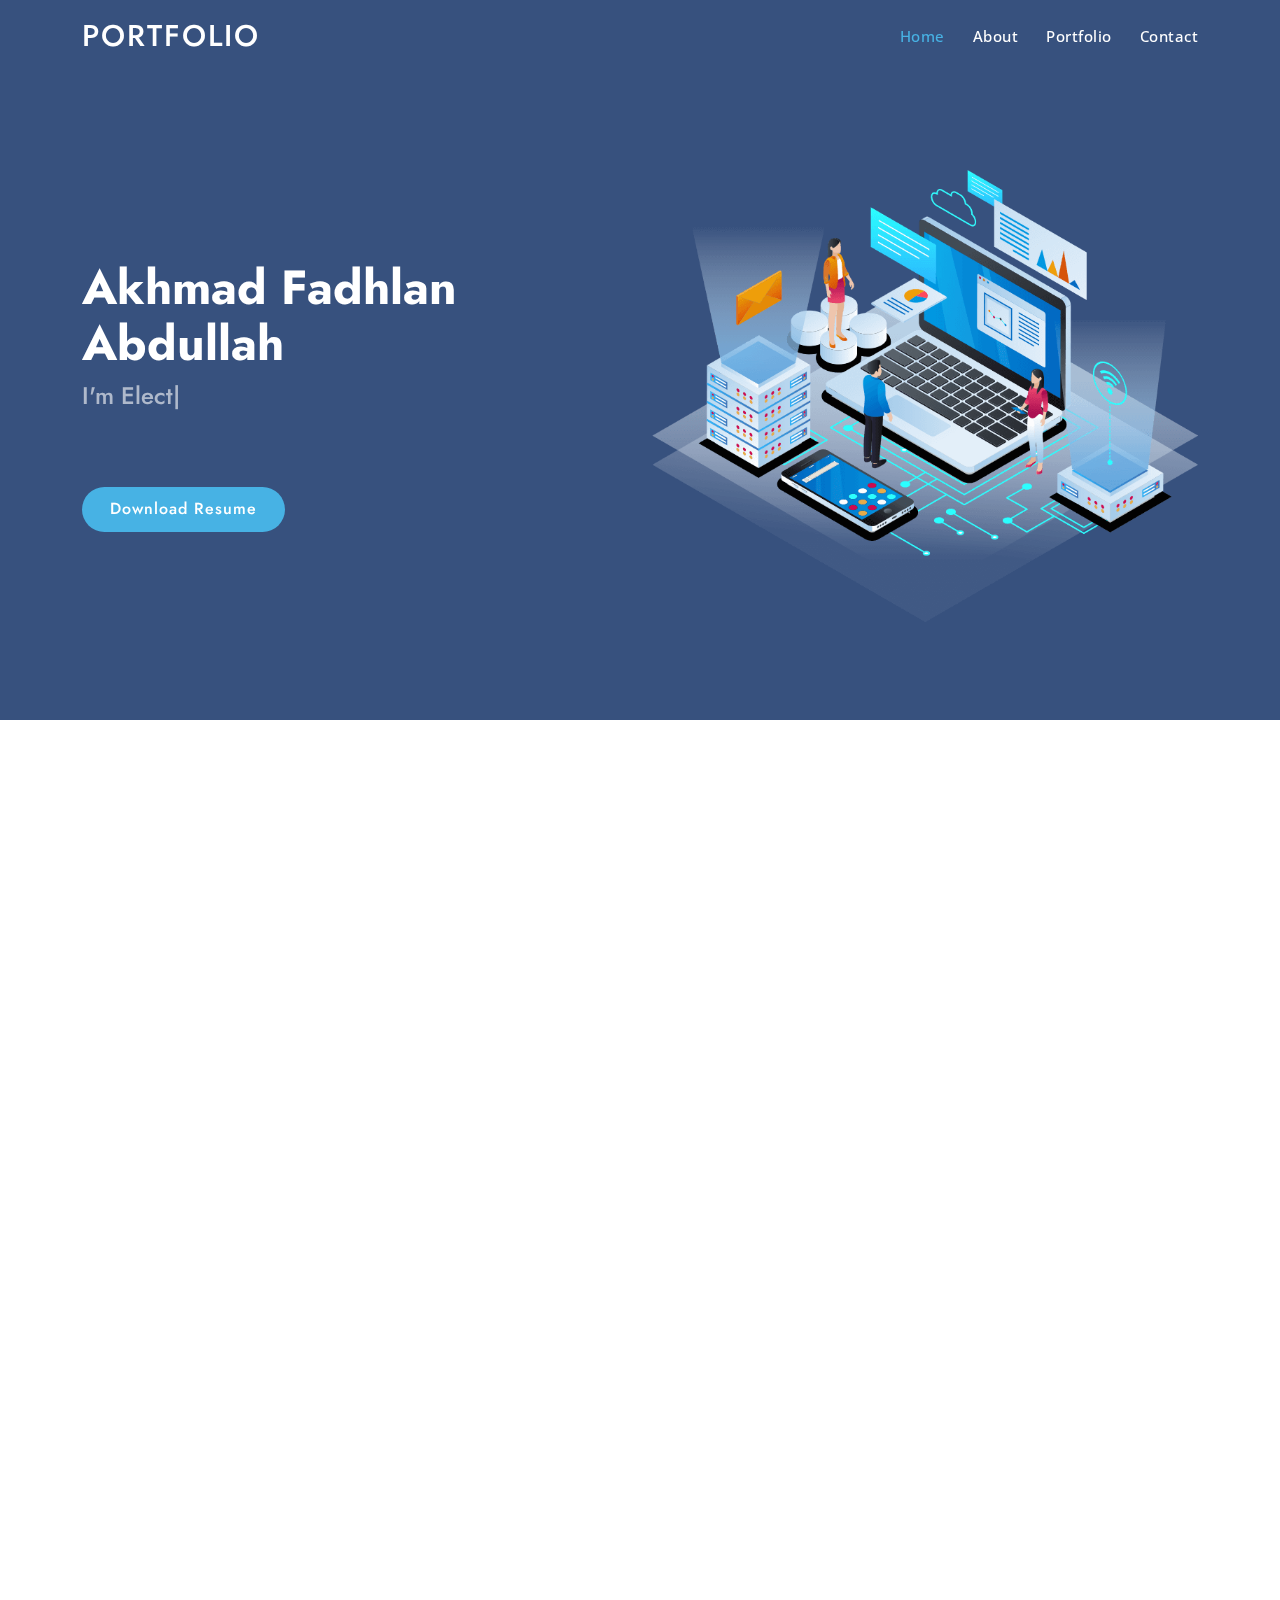
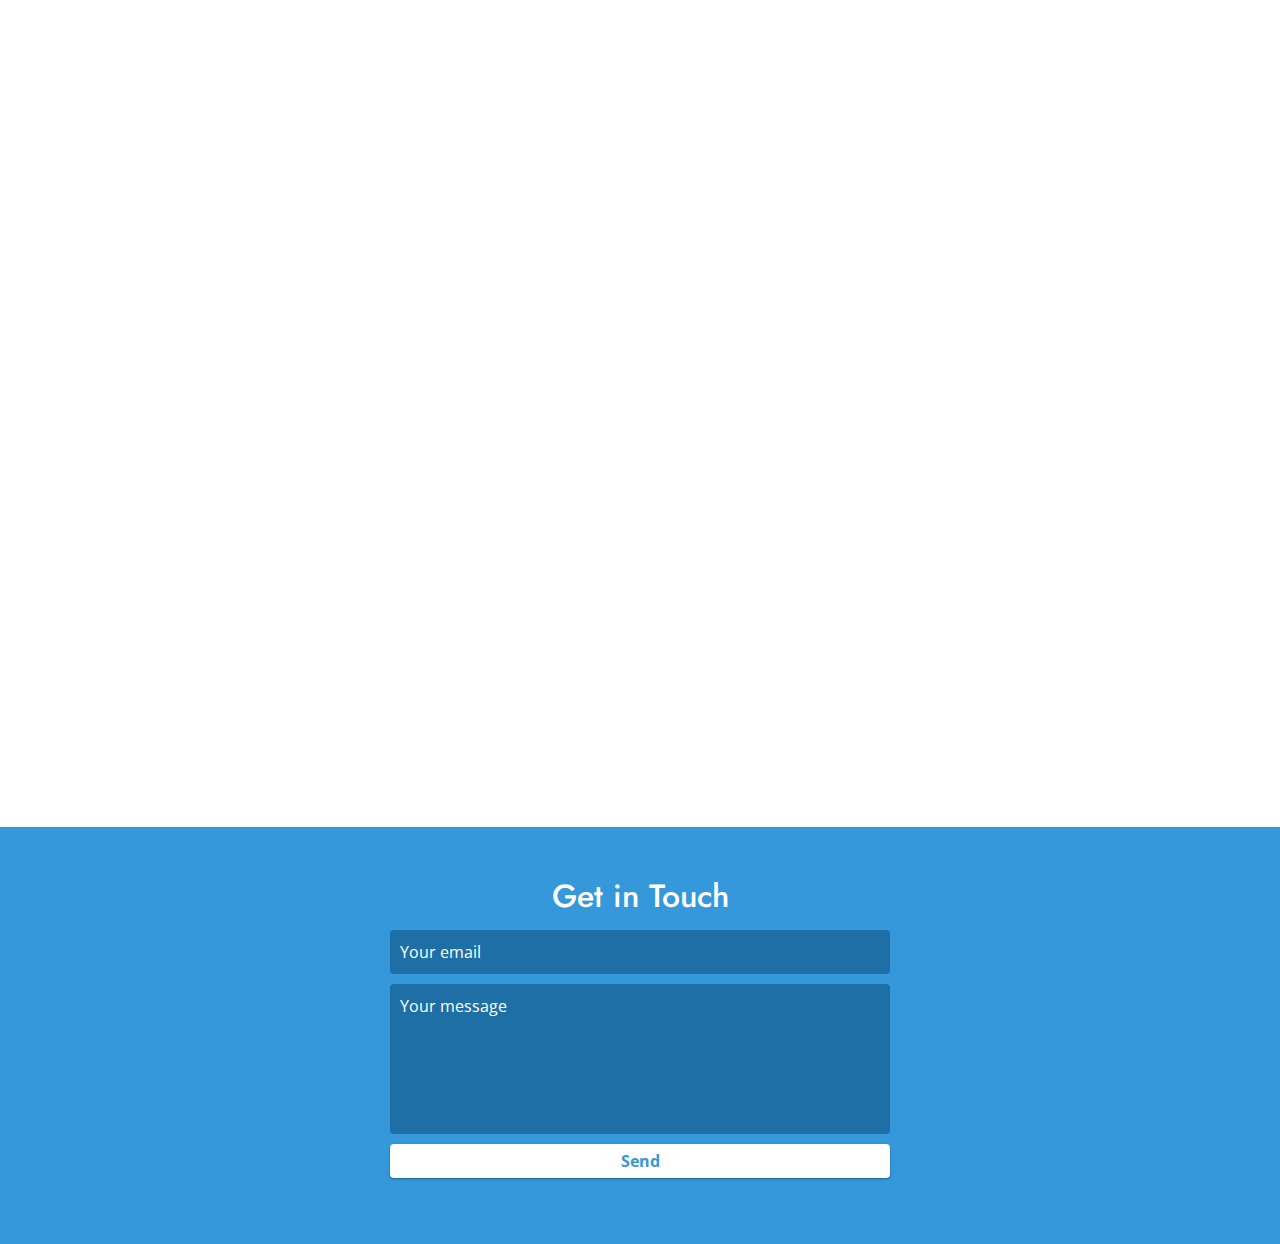
==== index.html @ 770c8508 "INITIAL COMMIT" ====
<html lang="en">

<head>
<meta charset="utf-8">
  <meta content="width=device-width, initial-scale=1.0" name="viewport">

  <title>My Portfolio</title>
  <meta content="" name="description">
  <meta content="" name="keywords">

  <!-- Favicons -->
  <link href="assets/img/favicon.png" rel="icon">
  <link href="assets/img/apple-touch-icon.png" rel="apple-touch-icon">

  <!-- Google Fonts -->
  <link href="https://fonts.googleapis.com/css?family=Open+Sans:300,300i,400,400i,600,600i,700,700i|Jost:300,300i,400,400i,500,500i,600,600i,700,700i|Poppins:300,300i,400,400i,500,500i,600,600i,700,700i" rel="stylesheet">

  <!-- Vendor CSS Files -->
  <link href="assets/vendor/bootstrap/css/bootstrap.min.css" rel="stylesheet">
  <link href="assets/vendor/icofont/icofont.min.css" rel="stylesheet">
  <link href="assets/vendor/boxicons/css/boxicons.min.css" rel="stylesheet">
  <link href="assets/vendor/remixicon/remixicon.css" rel="stylesheet">
  <link href="assets/vendor/venobox/venobox.css" rel="stylesheet">
  <link href="assets/vendor/owl.carousel/assets/owl.carousel.min.css" rel="stylesheet">
  <link href="assets/vendor/aos/aos.css" rel="stylesheet">

  <!-- Template Main CSS File -->
  <link href="assets/css/style.css" rel="stylesheet">

  <!-- =======================================================
  * Template Name: Arsha - v3.0.1
  * Template URL: https://bootstrapmade.com/arsha-free-bootstrap-html-template-corporate/
  * Author: BootstrapMade.com
  * License: https://bootstrapmade.com/license/
  ======================================================== -->
</head>

<body>

  <!-- ======= Header ======= -->
  <header id="header" class="fixed-top ">
    <div class="container d-flex align-items-center">

      <h1 class="logo mr-auto"><a href="index.html">Portfolio</a></h1>
      <!-- Uncomment below if you prefer to use an image logo -->
      <!-- <a href="index.html" class="logo mr-auto"><img src="assets/img/logo.png" alt="" class="img-fluid"></a>-->

      <nav class="nav-menu d-none d-lg-block">
        <ul>
          <li class="active"><a href="index.html">Home</a></li>
          <li><a href="#about">About</a></li>
          <li><a href="#portfolio">Portfolio</a></li>
          <li><a href="#contact">Contact</a></li>
        </ul>
      </nav><!-- .nav-menu -->

      

    </div>
  </header><!-- End Header -->
 <!-- ======= Hero Section ======= -->
 <section id="hero" class="d-flex align-items-center">

<div class="container">
  <div class="row">
    <div class="col-lg-6 d-flex flex-column justify-content-center pt-4 pt-lg-0 order-2 order-lg-1" data-aos="fade-up" data-aos-delay="200">
      <h1>Akhmad Fadhlan Abdullah</h1>
      <h2>
      <p>I'm <span class="typed" data-typed-items="Electronics Engineer, IoT Engineer, Hardware Developer, Embedded Developper, Instrument Engineer"></span></p>
   
      </h2>
      <div class="d-lg-flex">
      <a href="https://drive.google.com/u/2/uc?id=1pUcwVklwu59gV28o86CAF0Nf5Ms6cgjK&export=download" class="btn-get-started scrollto">Download Resume</a>
    </div>
    </div>
    <div class="col-lg-6 order-1 order-lg-2 hero-img" data-aos="zoom-in" data-aos-delay="200">
      <img src="assets/img/hero-img.png" class="img-fluid animated" alt="">
    </div>
  </div>
</div>

</section><!-- End Hero -->

<main id="main">

<!-- ======= Cliens Section ======= -->

<!-- ======= About Us Section ======= -->
<section id="about" class="about">
  <div class="container" data-aos="fade-up">

    <div class="section-title">
      <h2>About Us</h2>
    </div>
    <div class="container">
    <div class="row">
          <div class="col-lg-4" data-aos="fade-right">
            <img src="assets/img/profile1.jpg" class="img-fluid" alt="">
          </div>
          <div class="col-lg-8 pt-4 pt-lg-0 content" data-aos="fade-left">
            <h3>Electronics Engineer &amp; IoT Engineer</h3>
            <div class="row">
              <div class="col-lg-6">
                <ul>
                  <li><i class="icofont-rounded-right"></i> <strong>Birthday:</strong> 06 October 1998</li>
                  <li><i class="icofont-rounded-right"></i> <strong>Website:</strong> akhmad-fadhlan.github.io/</li>
                  <li><i class="icofont-rounded-right"></i> <strong>Phone:</strong> 081515309138</li>
                  <li><i class="icofont-rounded-right"></i> <strong>City:</strong> Sidoarjo, Jawa Timur</li>
                </ul>
              </div>
              <div class="col-lg-6">
                <ul>
                  <li><i class="icofont-rounded-right"></i> <strong>Age:</strong> 22</li>
                  <li><i class="icofont-rounded-right"></i> <strong>Degree:</strong> Bachelor of Engineering</li>
                  <li><i class="icofont-rounded-right"></i> <strong>Email:</strong> fadlanakhmad5@gmail.com</li>
                  <li><i class="icofont-rounded-right"></i> <strong>Freelance:</strong> Available</li>
                </ul>
              </div>
            </div>
          </div>
        </div>
</div>

  </div>
</section><!-- End About Us Section -->
<section id="portfolio" class="portfolio">
      <div class="container" data-aos="fade-up">

        <div class="section-title">
          <h2>Portfolio</h2>
      </div>
      <div class="row portfolio-container" data-aos="fade-up" data-aos-delay="200">

        <div class="col-lg-4 portfolio-item filter-app">
          <div class="portfolio-img"><img src="assets/img/portfolio/progres.JPG" class="img-fluid" alt=""></div>
        </div>

        <div class="col-lg-4 portfolio-item filter-web">
          <div class="portfolio-img"><img src="assets/img/portfolio/2.JPG" class="img-fluid" alt=""></div>

        </div>

        <div class="col-lg-4 portfolio-item filter-app">
          <div class="portfolio-img"><img src="assets/img/portfolio/8.jpg" class="img-fluid" alt=""></div>
        </div>

        <div class="col-lg-4 col-md-6 portfolio-item filter-card">
          <div class="portfolio-img"><img src="assets/img/portfolio/6.JPG" class="img-fluid" alt=""></div>
        </div>

        <div class="col-lg-4 col-md-6 portfolio-item filter-web">
          <div class="portfolio-img"><img src="assets/img/portfolio/10.JPG" class="img-fluid" alt=""></div>
        </div>

        <div class="col-lg-4 col-md-6 portfolio-item filter-app">
          <div class="portfolio-img"><img src="assets/img/portfolio/9.jpg" class="img-fluid" alt=""></div>
        </div>

        <div class="col-lg-4 col-md-6 portfolio-item filter-app">
          <div class="portfolio-img">
            <video width="400px" height="350px" controls>
              <source src="assets/img/portfolio/1.mp4" type="video/mp4">
              Browsermu tidak mendukung tag ini, upgrade donk!
            </video>
          </div>
        </div>

        <div class="col-lg-4 col-md-6 portfolio-item filter-app">
          <div class="portfolio-img">
            <video width="400px" height="350px" controls>
              <source src="assets/img/portfolio/3.mp4" type="video/mp4">
              Browsermu tidak mendukung tag ini, upgrade donk!
            </video>
          </div>
        </div>

        <div class="col-lg-4 col-md-6 portfolio-item filter-app">
          <div class="portfolio-img">
            <video width="400px" height="350px" controls>
              <source src="assets/img/portfolio/4.mp4" type="video/mp4">
              Browsermu tidak mendukung tag ini, upgrade donk!
            </video>
          </div>
        </div>
      </div>

    </div>
  </section><!-- End Portfolio Section -->
    <div id="contact">
      <h2>Get in Touch</h2>
      <div id="contact-form">
          <form method="POST" action="https://formspree.io/fadlanakhmad5@gmail.com">
              <input type="hidden" name="_subject" value="Contact request from personal website" />
              <input type="email" name="_replyto" placeholder="Your email" required>
              <textarea name="message" placeholder="Your message" required></textarea>
              <button type="submit">Send</button>
          </form>
      </div>
      <!-- End #contact-form -->
  </div>

<a href="#" class="back-to-top"><i class="ri-arrow-up-line"></i></a>
  <div id="preloader"></div>

  <!-- Vendor JS Files -->
  <script src="assets/vendor/jquery/jquery.min.js"></script>
  <script src="assets/vendor/bootstrap/js/bootstrap.bundle.min.js"></script>
  <script src="assets/vendor/jquery.easing/jquery.easing.min.js"></script>
  <script src="assets/vendor/php-email-form/validate.js"></script>
  <script src="assets/vendor/waypoints/jquery.waypoints.min.js"></script>
  <script src="assets/vendor/isotope-layout/isotope.pkgd.min.js"></script>
  <script src="assets/vendor/venobox/venobox.min.js"></script>
  <script src="assets/vendor/owl.carousel/owl.carousel.min.js"></script>
  <script src="assets/vendor/aos/aos.js"></script>
  <script src="assets/vendor/typed.js/typed.min.js"></script>
  <!-- Template Main JS File -->
  <script src="assets/js/main.js"></script>

</body>

</html>
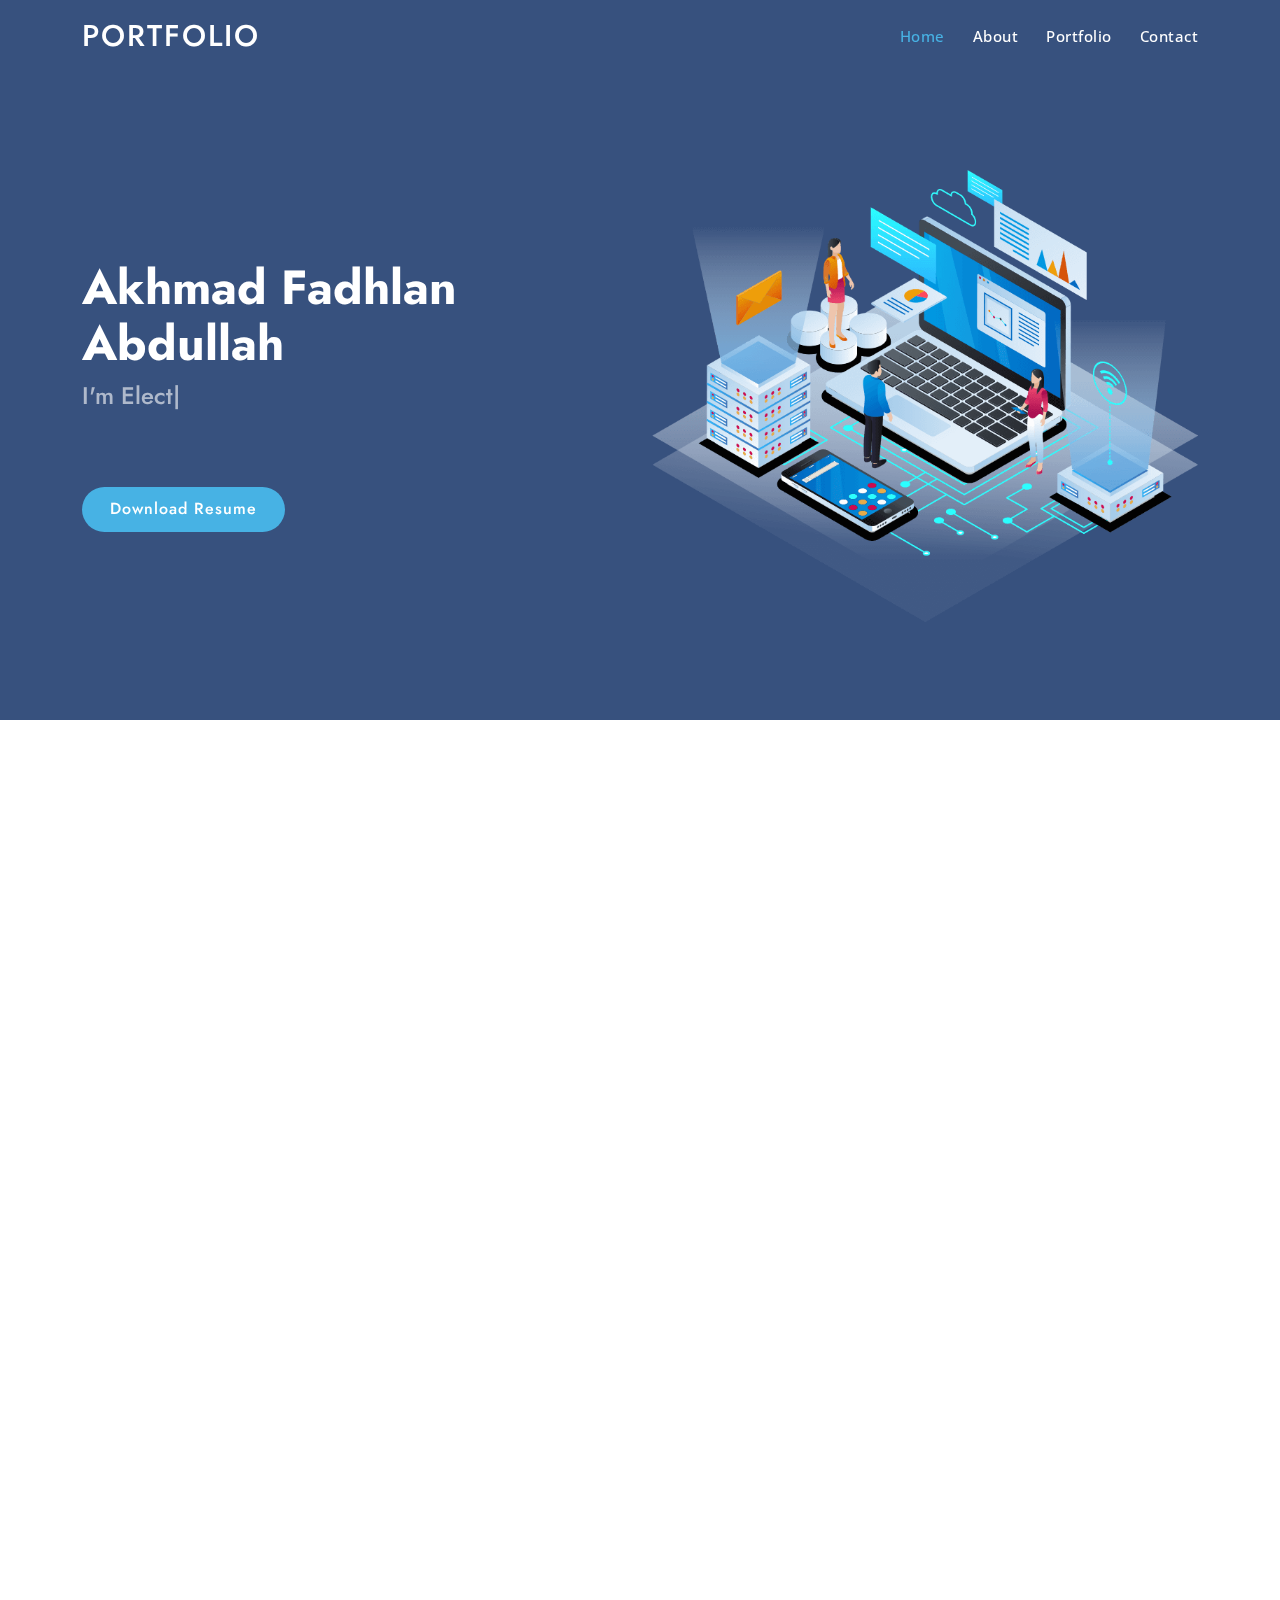
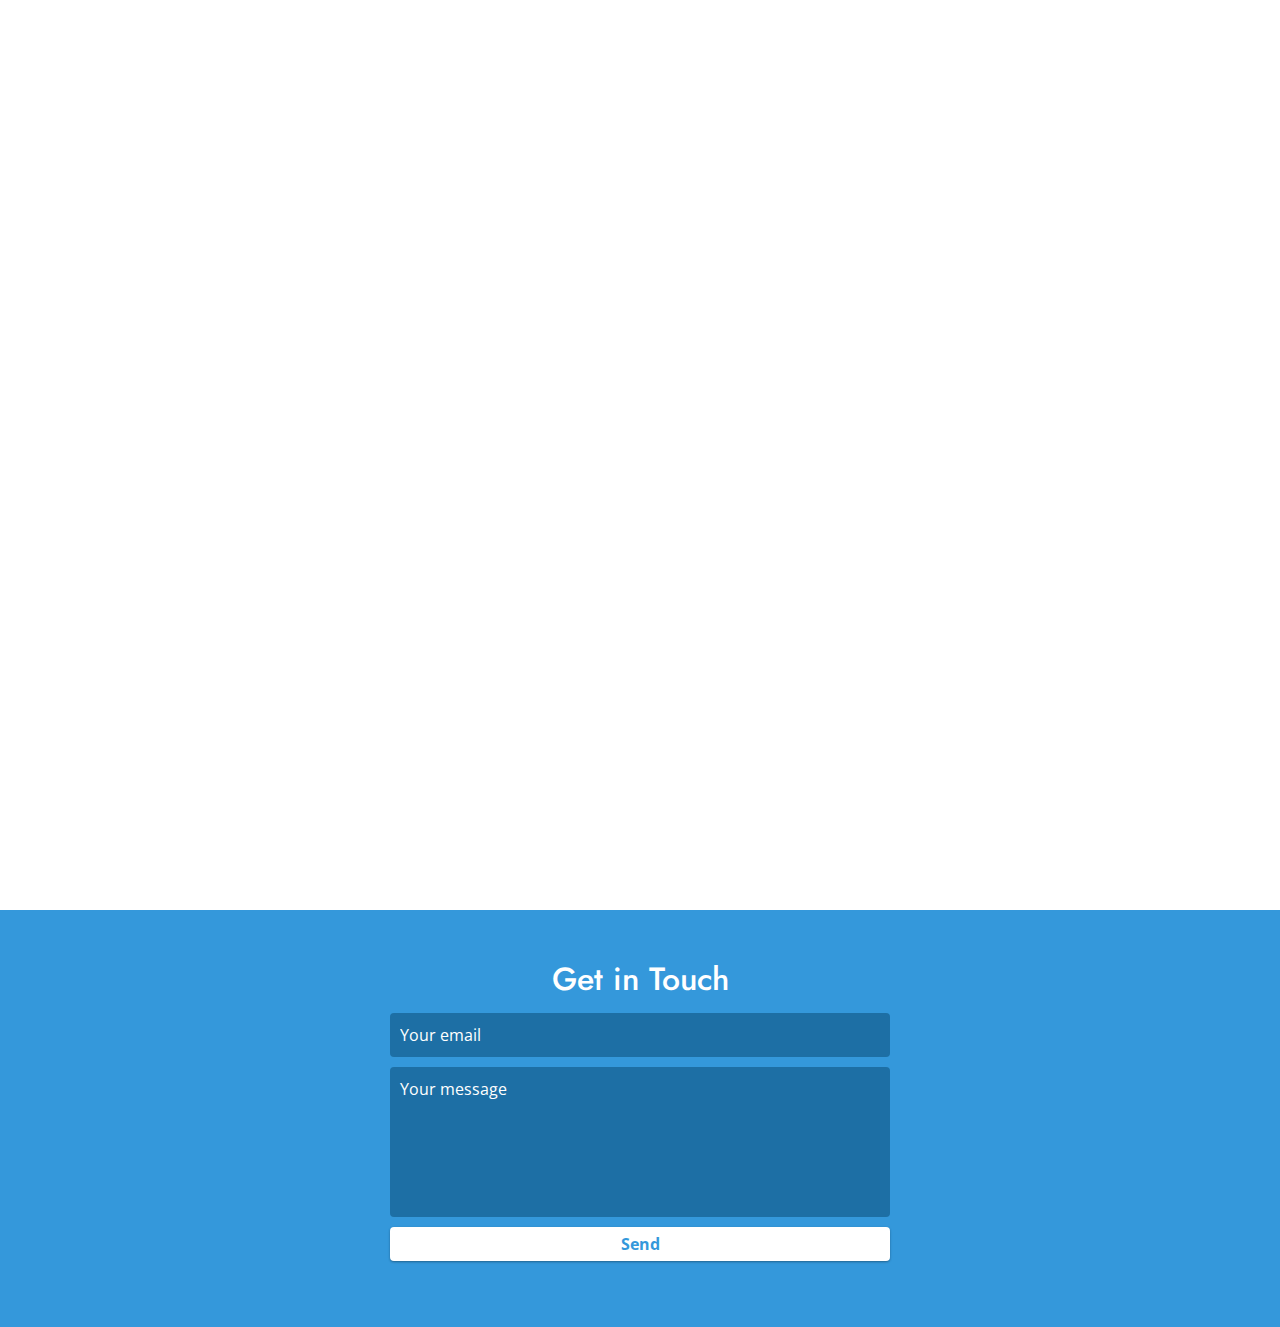
==== commit c1622d92: "Update index.html" ====
--- a/index.html
+++ b/index.html
@@ -153,7 +153,12 @@
         </div>
 
         <div class="col-lg-4 col-md-6 portfolio-item filter-app">
-          <div class="portfolio-img"><img src="assets/img/portfolio/9.jpg" class="img-fluid" alt=""></div>
+          <div class="portfolio-img">
+            <video width="400px" height="350px" controls>
+              <source src="assets/img/portfolio/p1.mp4" type="video/mp4">
+              Browsermu tidak mendukung tag ini, upgrade donk!
+            </video>
+          </div>
         </div>
 
         <div class="col-lg-4 col-md-6 portfolio-item filter-app">
@@ -218,4 +223,4 @@
 
 </body>
 
-</html>+</html>
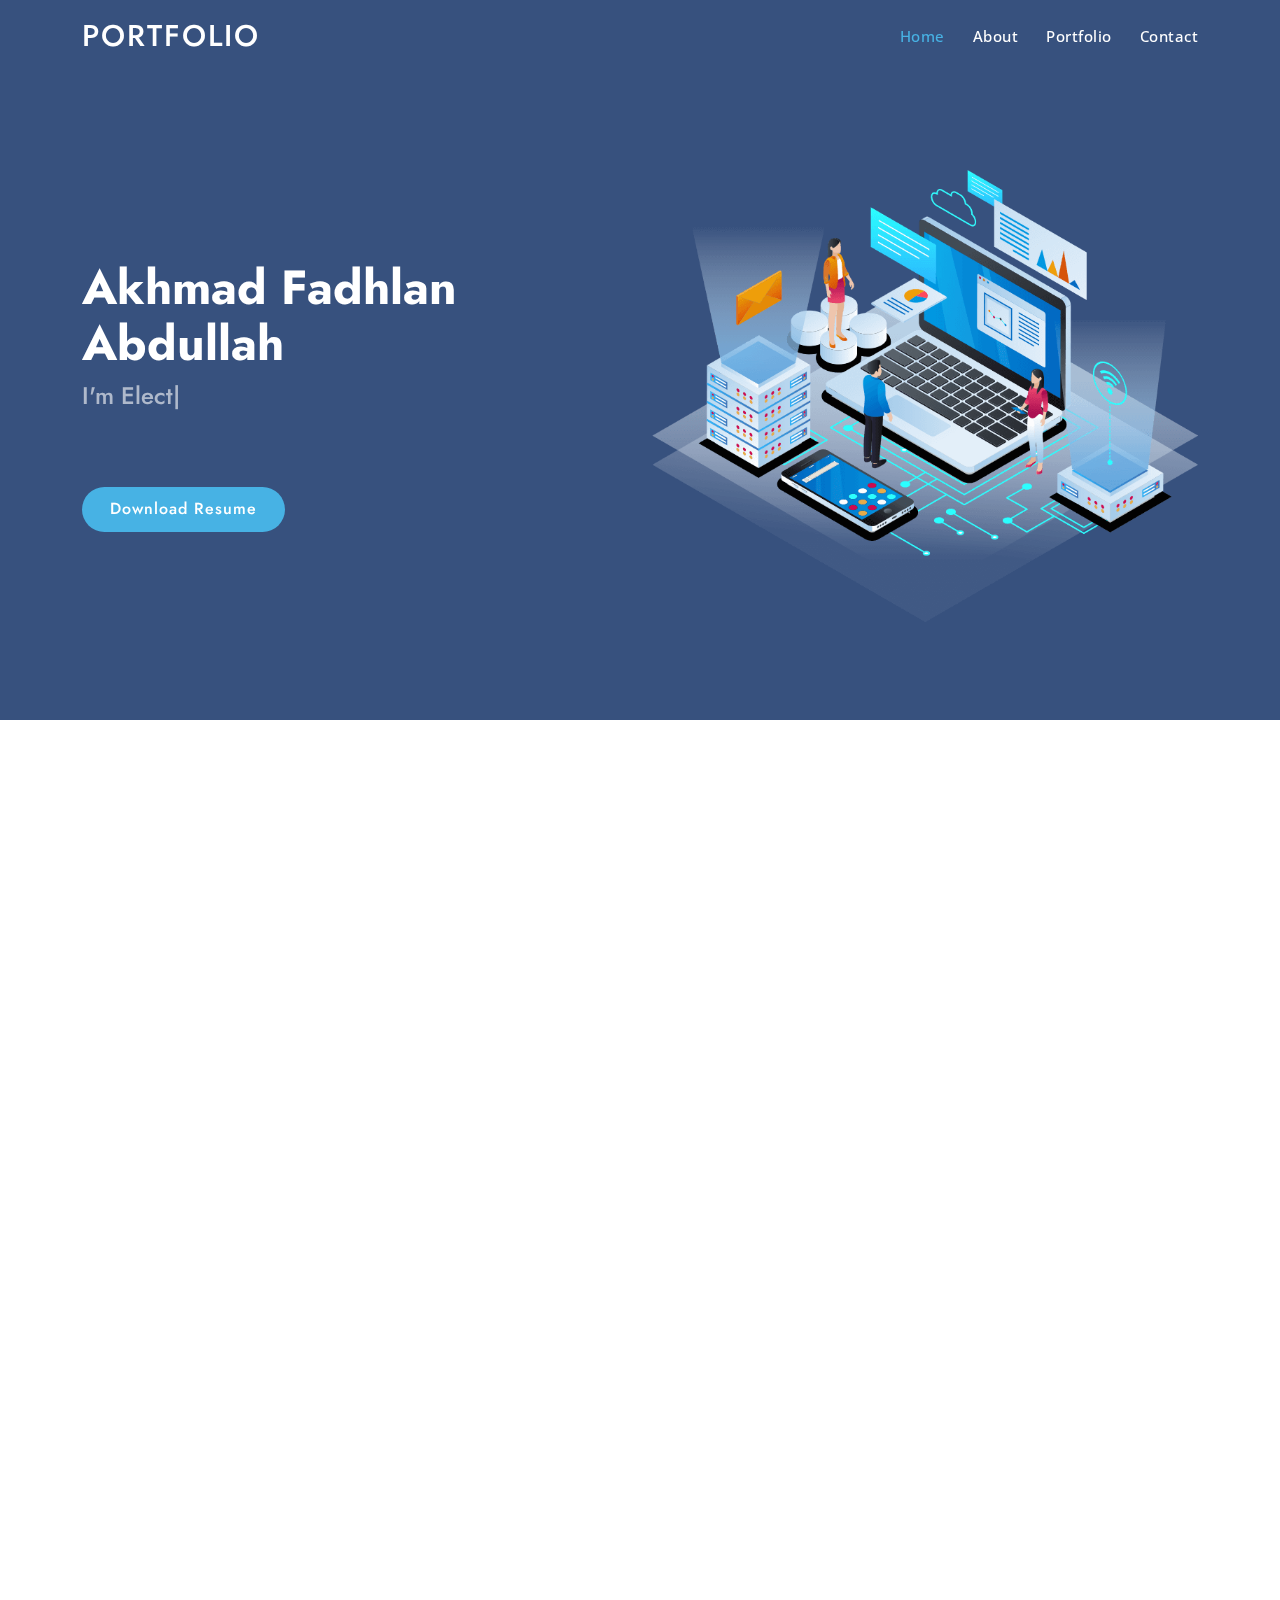
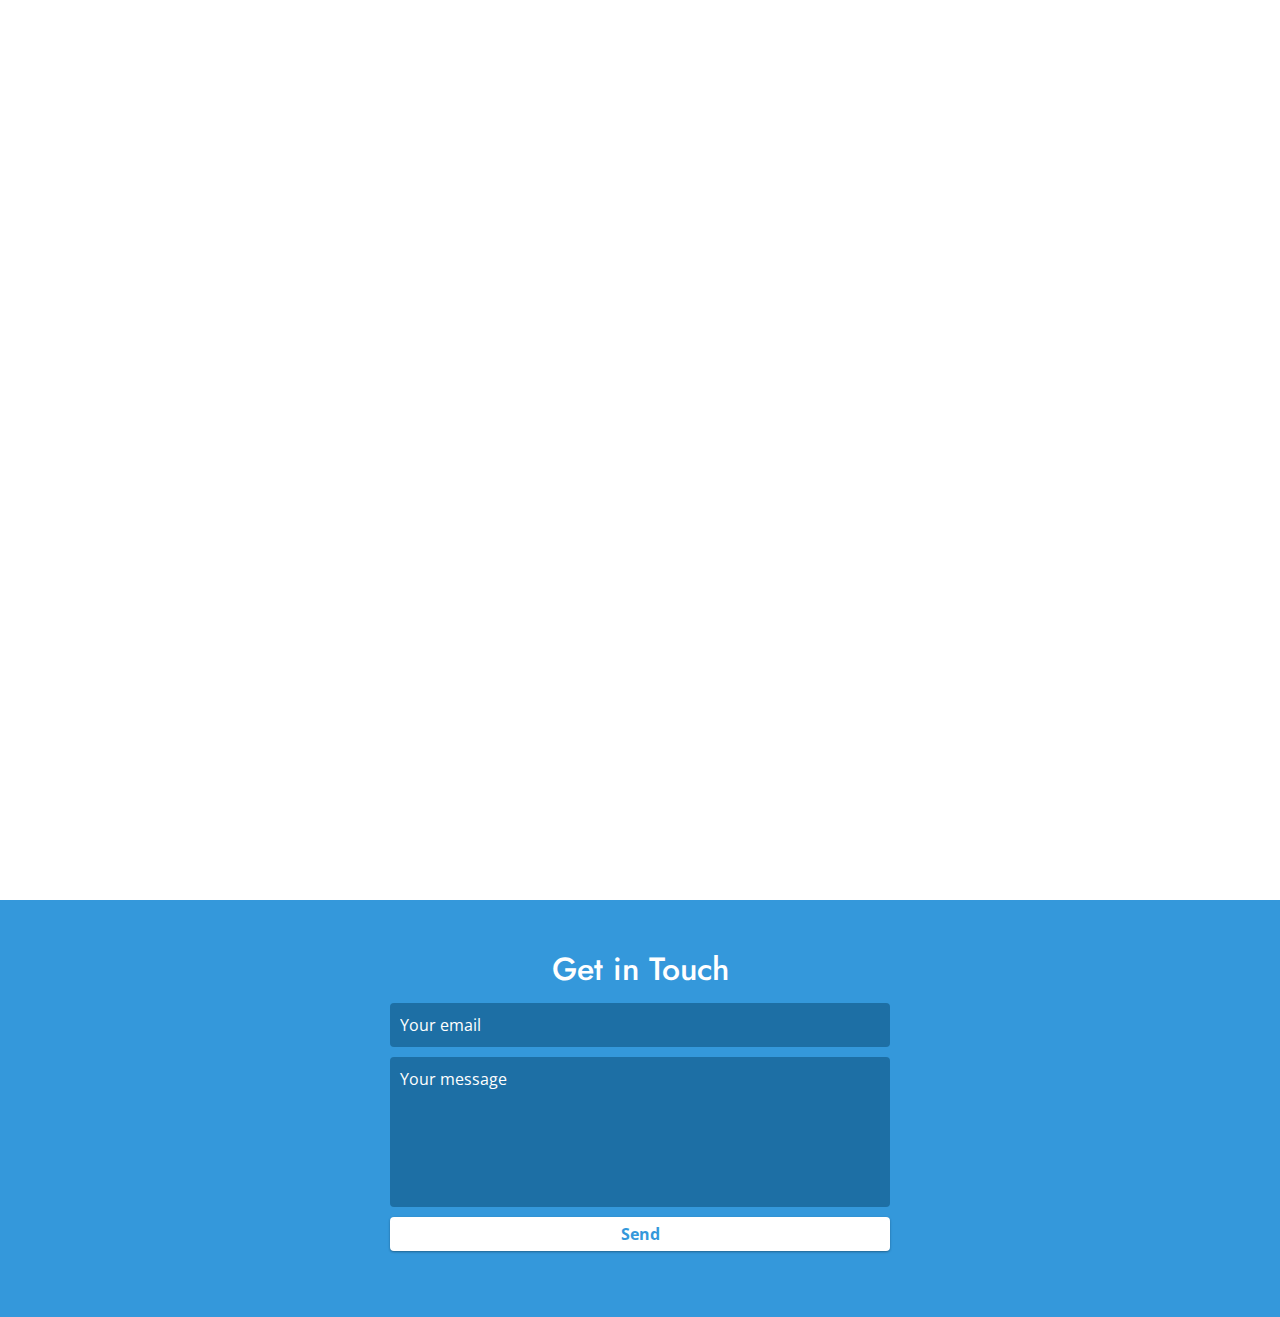
==== commit 0720011b: "Update index.html" ====
--- a/index.html
+++ b/index.html
@@ -148,17 +148,17 @@
           <div class="portfolio-img"><img src="assets/img/portfolio/6.JPG" class="img-fluid" alt=""></div>
         </div>
 
+        <div class="col-lg-4 col-md-6 portfolio-item filter-app">
+          <div class="portfolio-img">
+            <video width="400px" height="350px" controls>
+              <source src="assets/img/portfolio/p1.mp4" type="video/mp4">
+              Browsermu tidak mendukung tag ini, upgrade donk!
+            </video>
+          </div>
+        </div>
+
         <div class="col-lg-4 col-md-6 portfolio-item filter-web">
-          <div class="portfolio-img"><img src="assets/img/portfolio/10.JPG" class="img-fluid" alt=""></div>
-        </div>
-
-        <div class="col-lg-4 col-md-6 portfolio-item filter-app">
-          <div class="portfolio-img">
-            <video width="400px" height="350px" controls>
-              <source src="assets/img/portfolio/p1.mp4" type="video/mp4">
-              Browsermu tidak mendukung tag ini, upgrade donk!
-            </video>
-          </div>
+          <div class="portfolio-img"><img src="assets/img/portfolio/9.JPG" class="img-fluid" alt=""></div>
         </div>
 
         <div class="col-lg-4 col-md-6 portfolio-item filter-app">
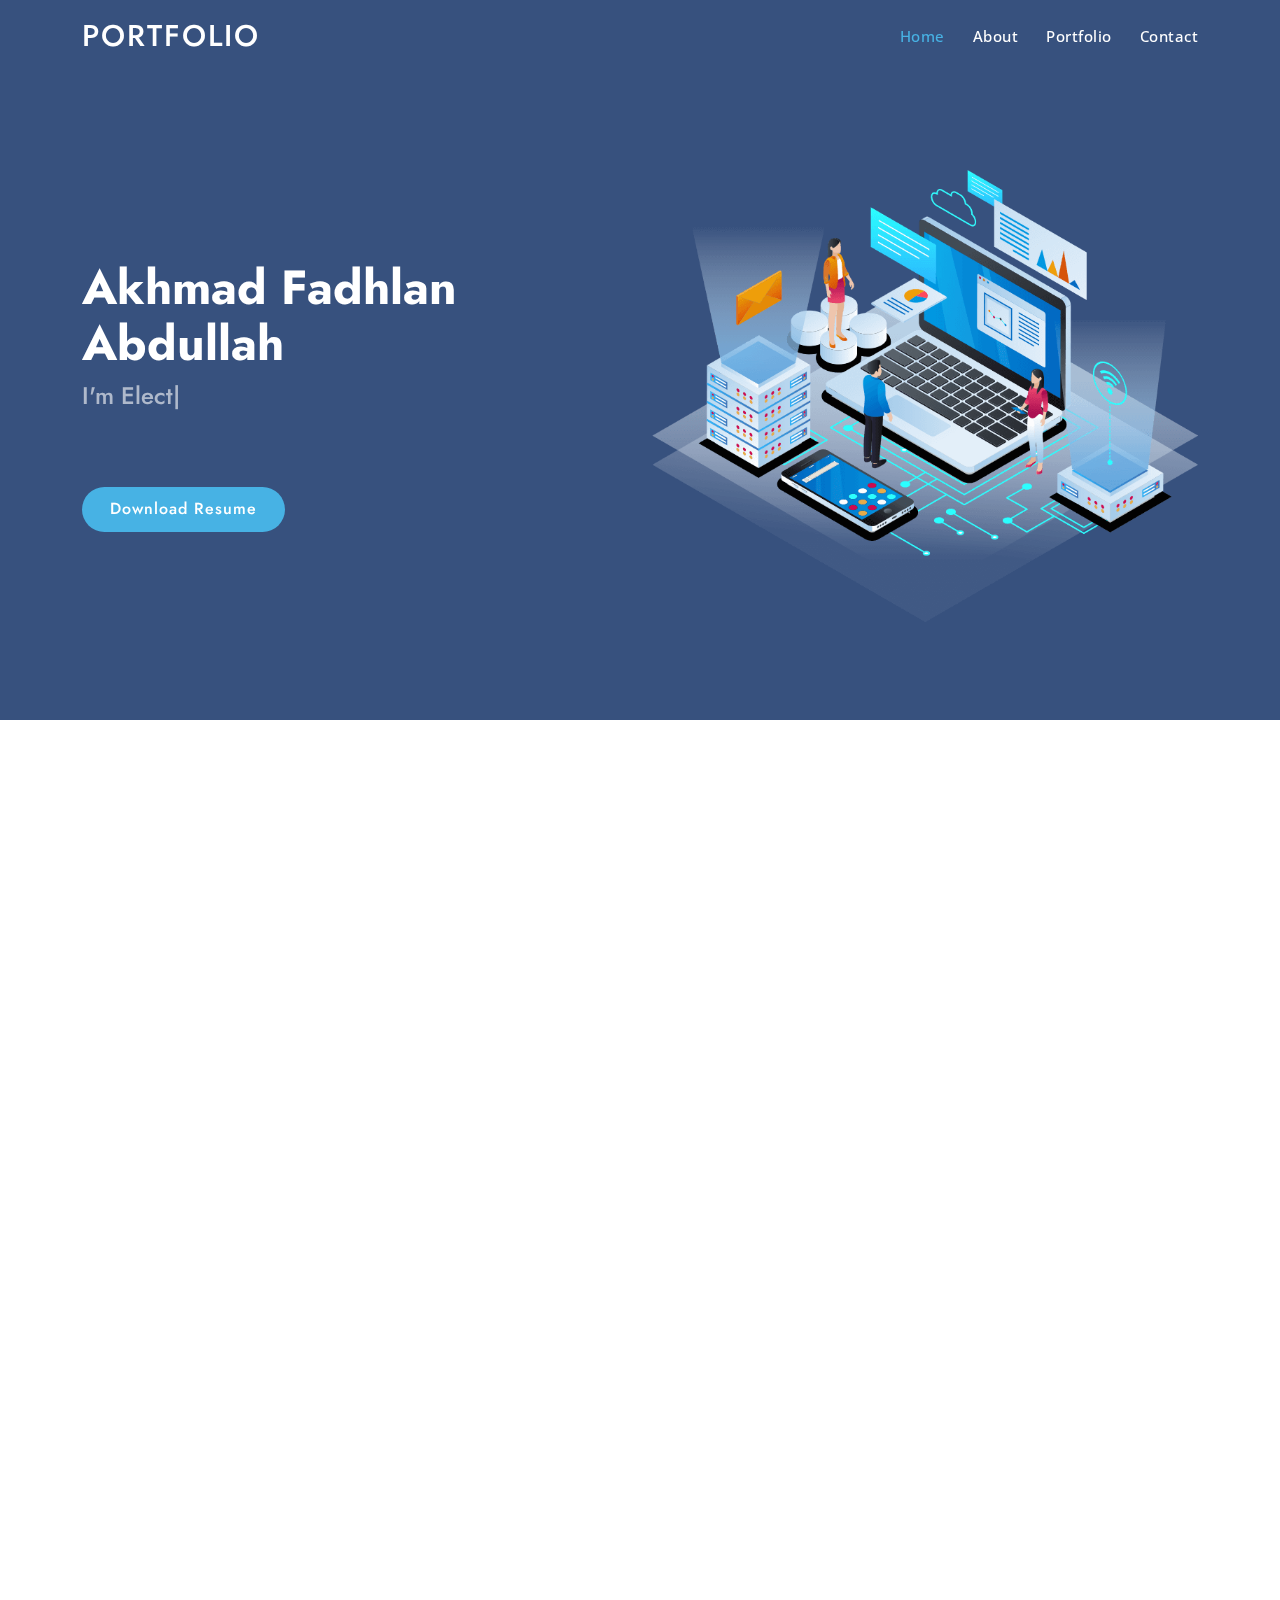
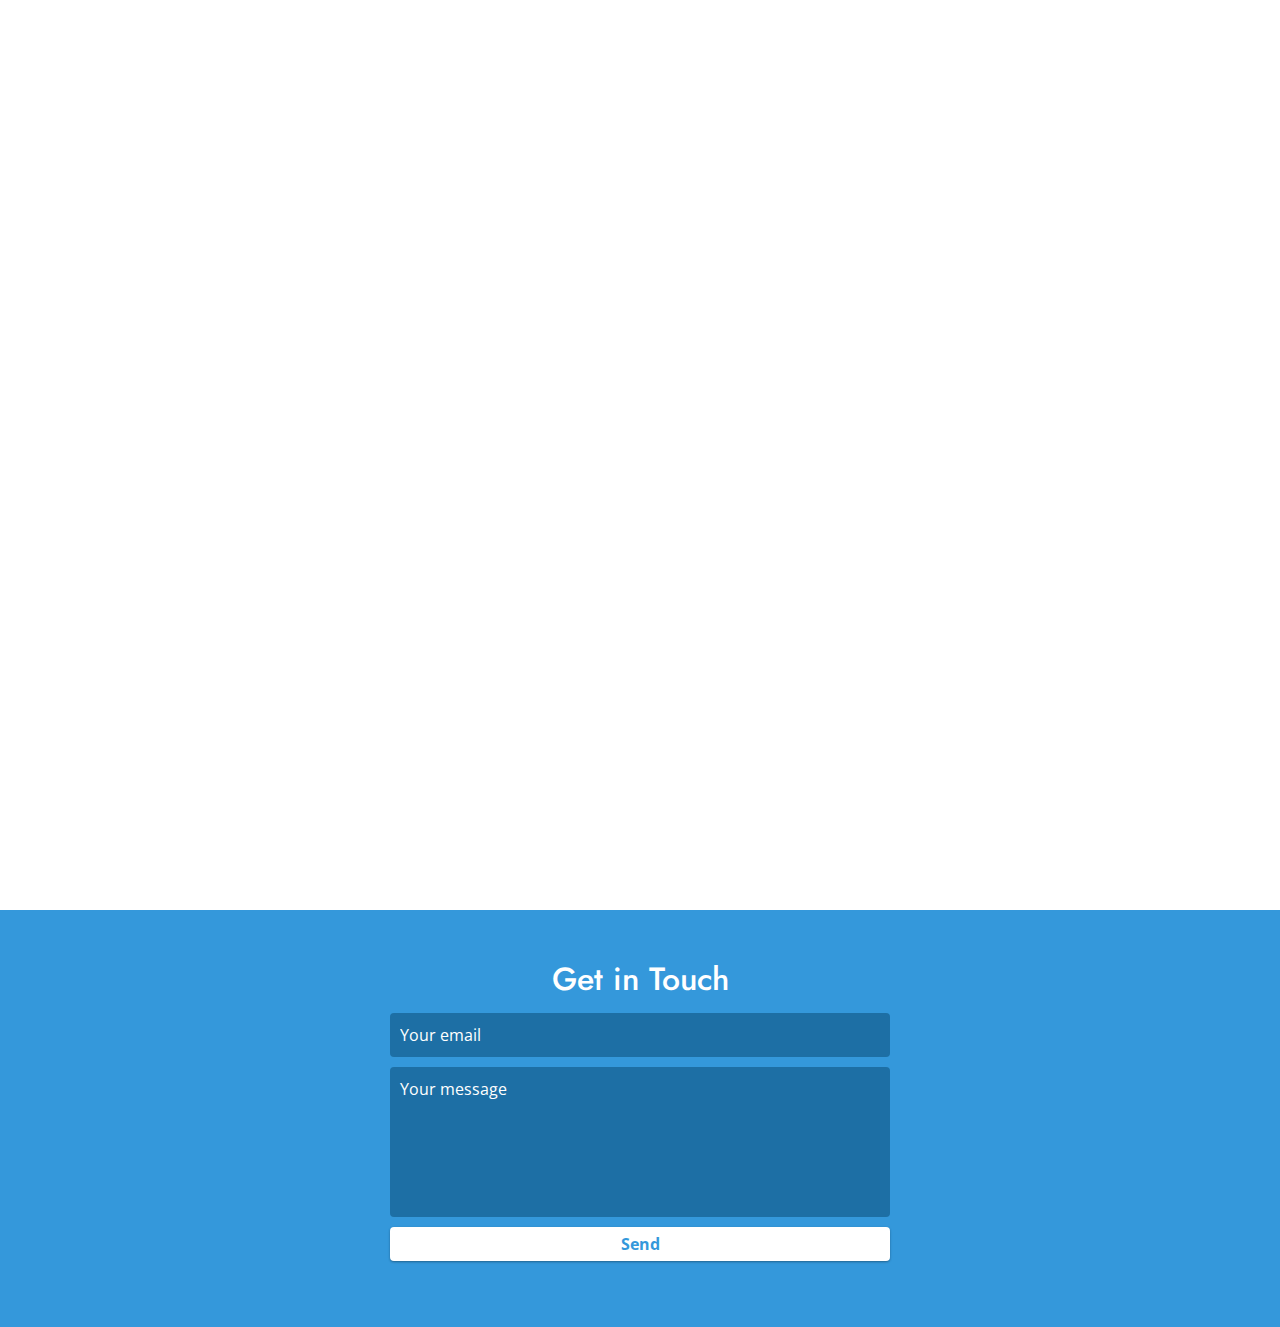
==== commit 52ca411f: "Update index.html" ====
--- a/index.html
+++ b/index.html
@@ -147,20 +147,20 @@
         <div class="col-lg-4 col-md-6 portfolio-item filter-card">
           <div class="portfolio-img"><img src="assets/img/portfolio/6.JPG" class="img-fluid" alt=""></div>
         </div>
-
-        <div class="col-lg-4 col-md-6 portfolio-item filter-app">
-          <div class="portfolio-img">
-            <video width="400px" height="350px" controls>
-              <source src="assets/img/portfolio/p1.mp4" type="video/mp4">
-              Browsermu tidak mendukung tag ini, upgrade donk!
-            </video>
-          </div>
-        </div>
-
+        
         <div class="col-lg-4 col-md-6 portfolio-item filter-web">
           <div class="portfolio-img"><img src="assets/img/portfolio/9.JPG" class="img-fluid" alt=""></div>
         </div>
 
+        <div class="col-lg-4 col-md-6 portfolio-item filter-app">
+          <div class="portfolio-img">
+            <video width="400px" height="350px" controls>
+              <source src="assets/img/portfolio/p1.mp4" type="video/mp4">
+              Browsermu tidak mendukung tag ini, upgrade donk!
+            </video>
+          </div>
+        </div>
+        
         <div class="col-lg-4 col-md-6 portfolio-item filter-app">
           <div class="portfolio-img">
             <video width="400px" height="350px" controls>
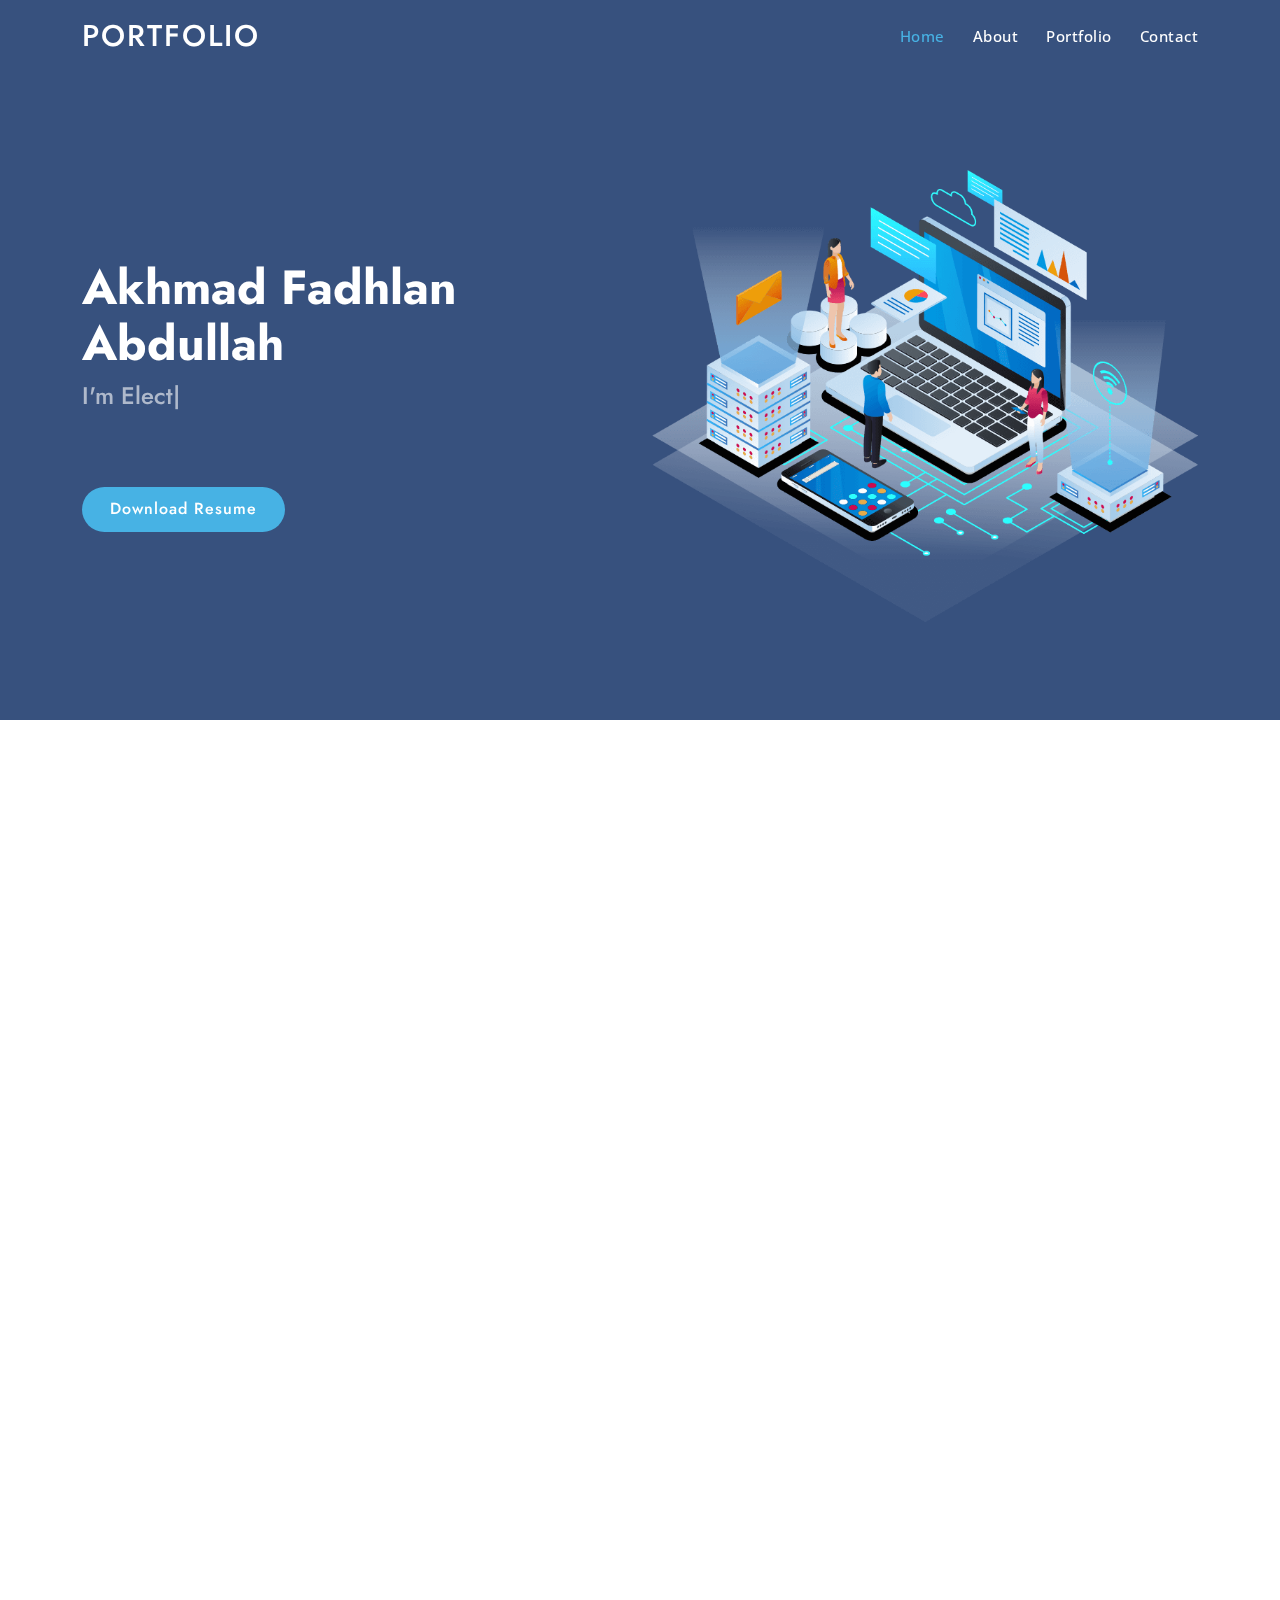
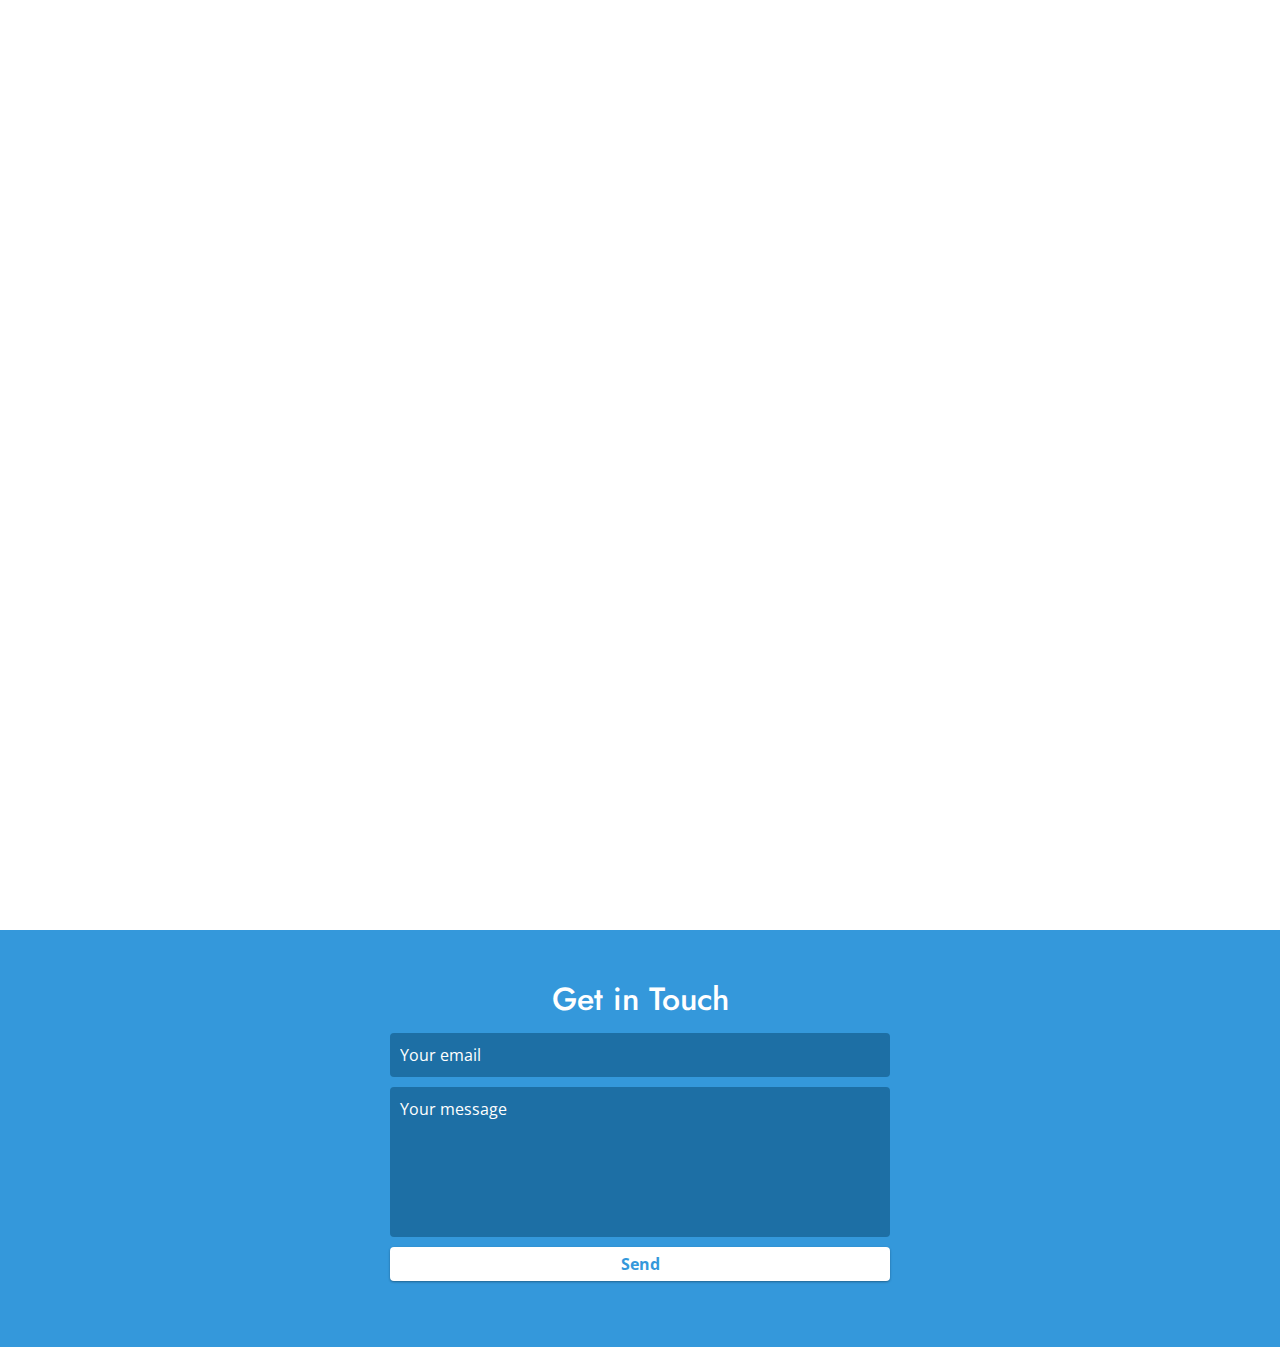
==== commit d0476033: "Update index.html" ====
--- a/index.html
+++ b/index.html
@@ -151,6 +151,10 @@
         <div class="col-lg-4 col-md-6 portfolio-item filter-web">
           <div class="portfolio-img"><img src="assets/img/portfolio/9.JPG" class="img-fluid" alt=""></div>
         </div>
+        
+        <div class="col-lg-4 col-md-6 portfolio-item filter-web">
+          <div class="portfolio-img"><img src="assets/img/portfolio/10.JPG" class="img-fluid" alt=""></div>
+        </div>
 
         <div class="col-lg-4 col-md-6 portfolio-item filter-app">
           <div class="portfolio-img">
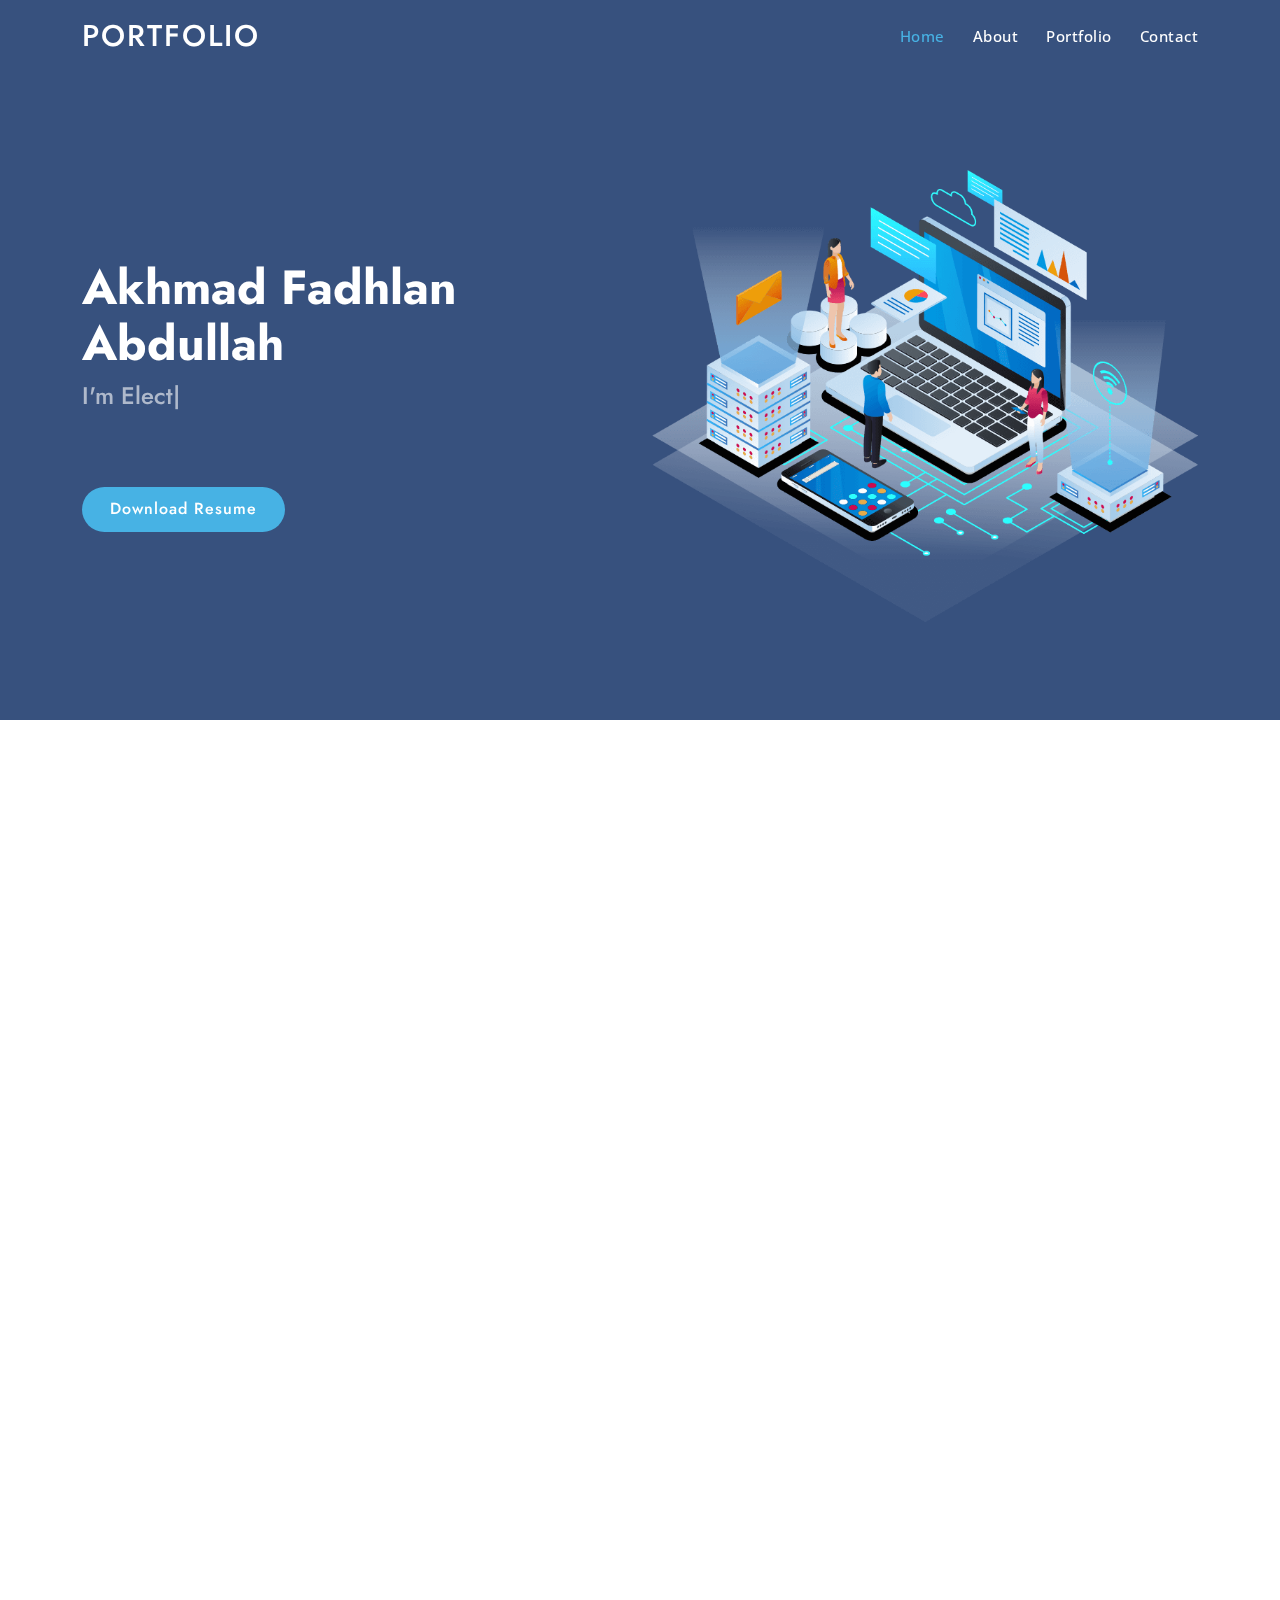
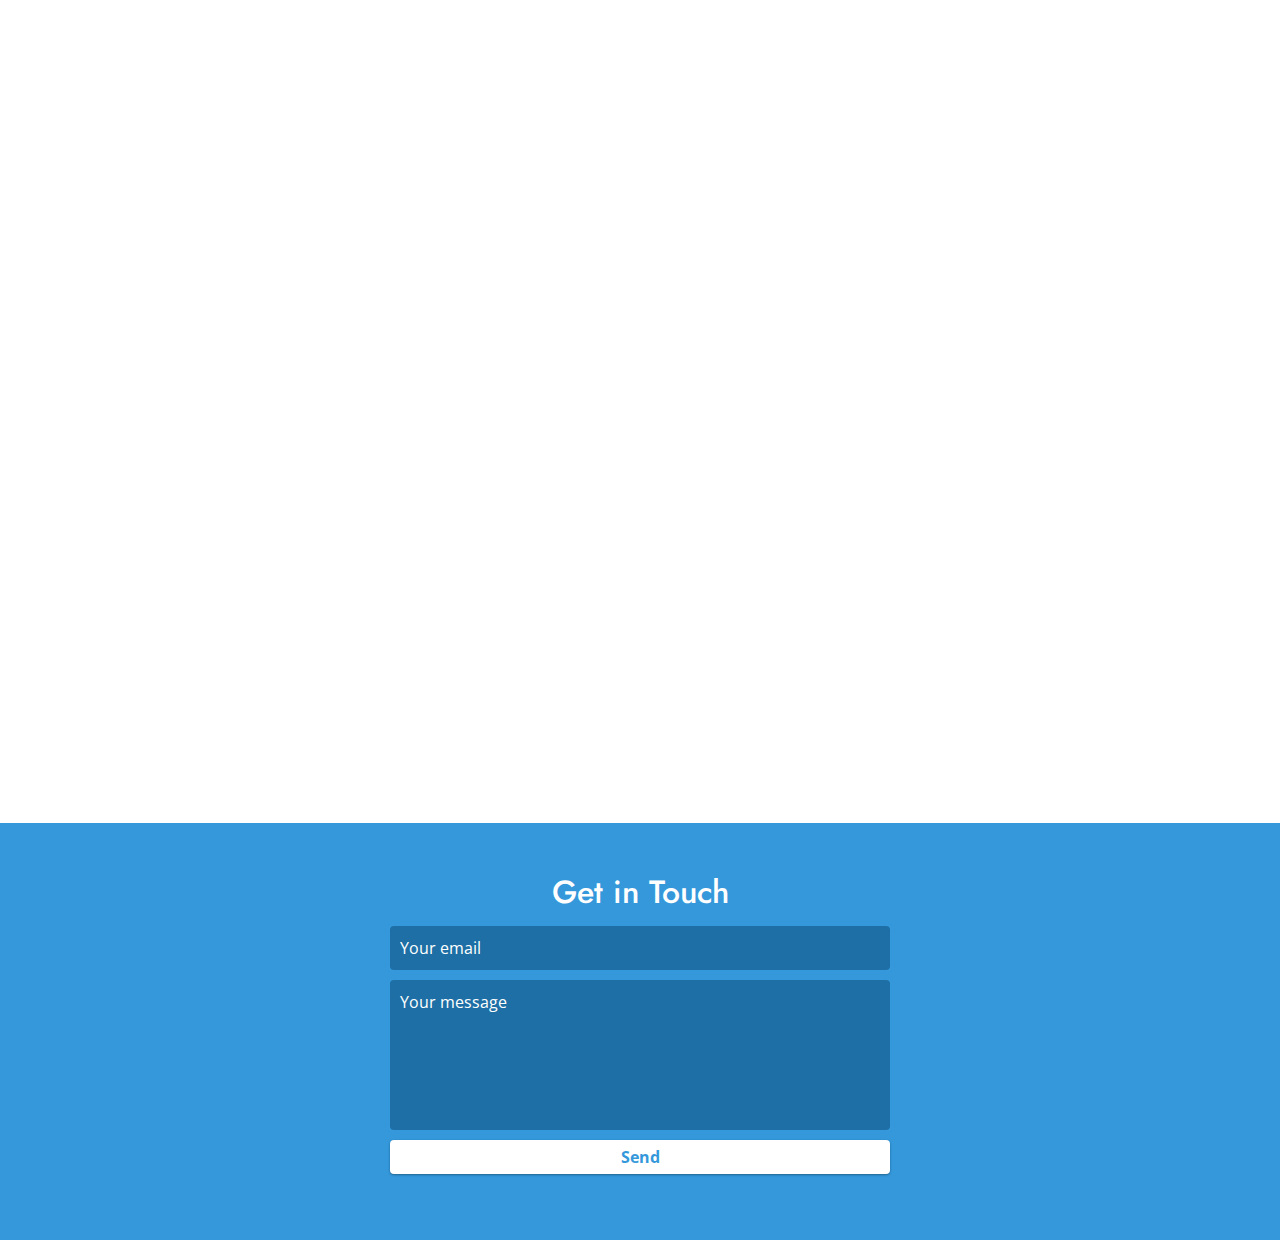
==== commit 0215713f: "Update index.html" ====
--- a/index.html
+++ b/index.html
@@ -155,15 +155,6 @@
         <div class="col-lg-4 col-md-6 portfolio-item filter-web">
           <div class="portfolio-img"><img src="assets/img/portfolio/10.JPG" class="img-fluid" alt=""></div>
         </div>
-
-        <div class="col-lg-4 col-md-6 portfolio-item filter-app">
-          <div class="portfolio-img">
-            <video width="400px" height="350px" controls>
-              <source src="assets/img/portfolio/p1.mp4" type="video/mp4">
-              Browsermu tidak mendukung tag ini, upgrade donk!
-            </video>
-          </div>
-        </div>
         
         <div class="col-lg-4 col-md-6 portfolio-item filter-app">
           <div class="portfolio-img">
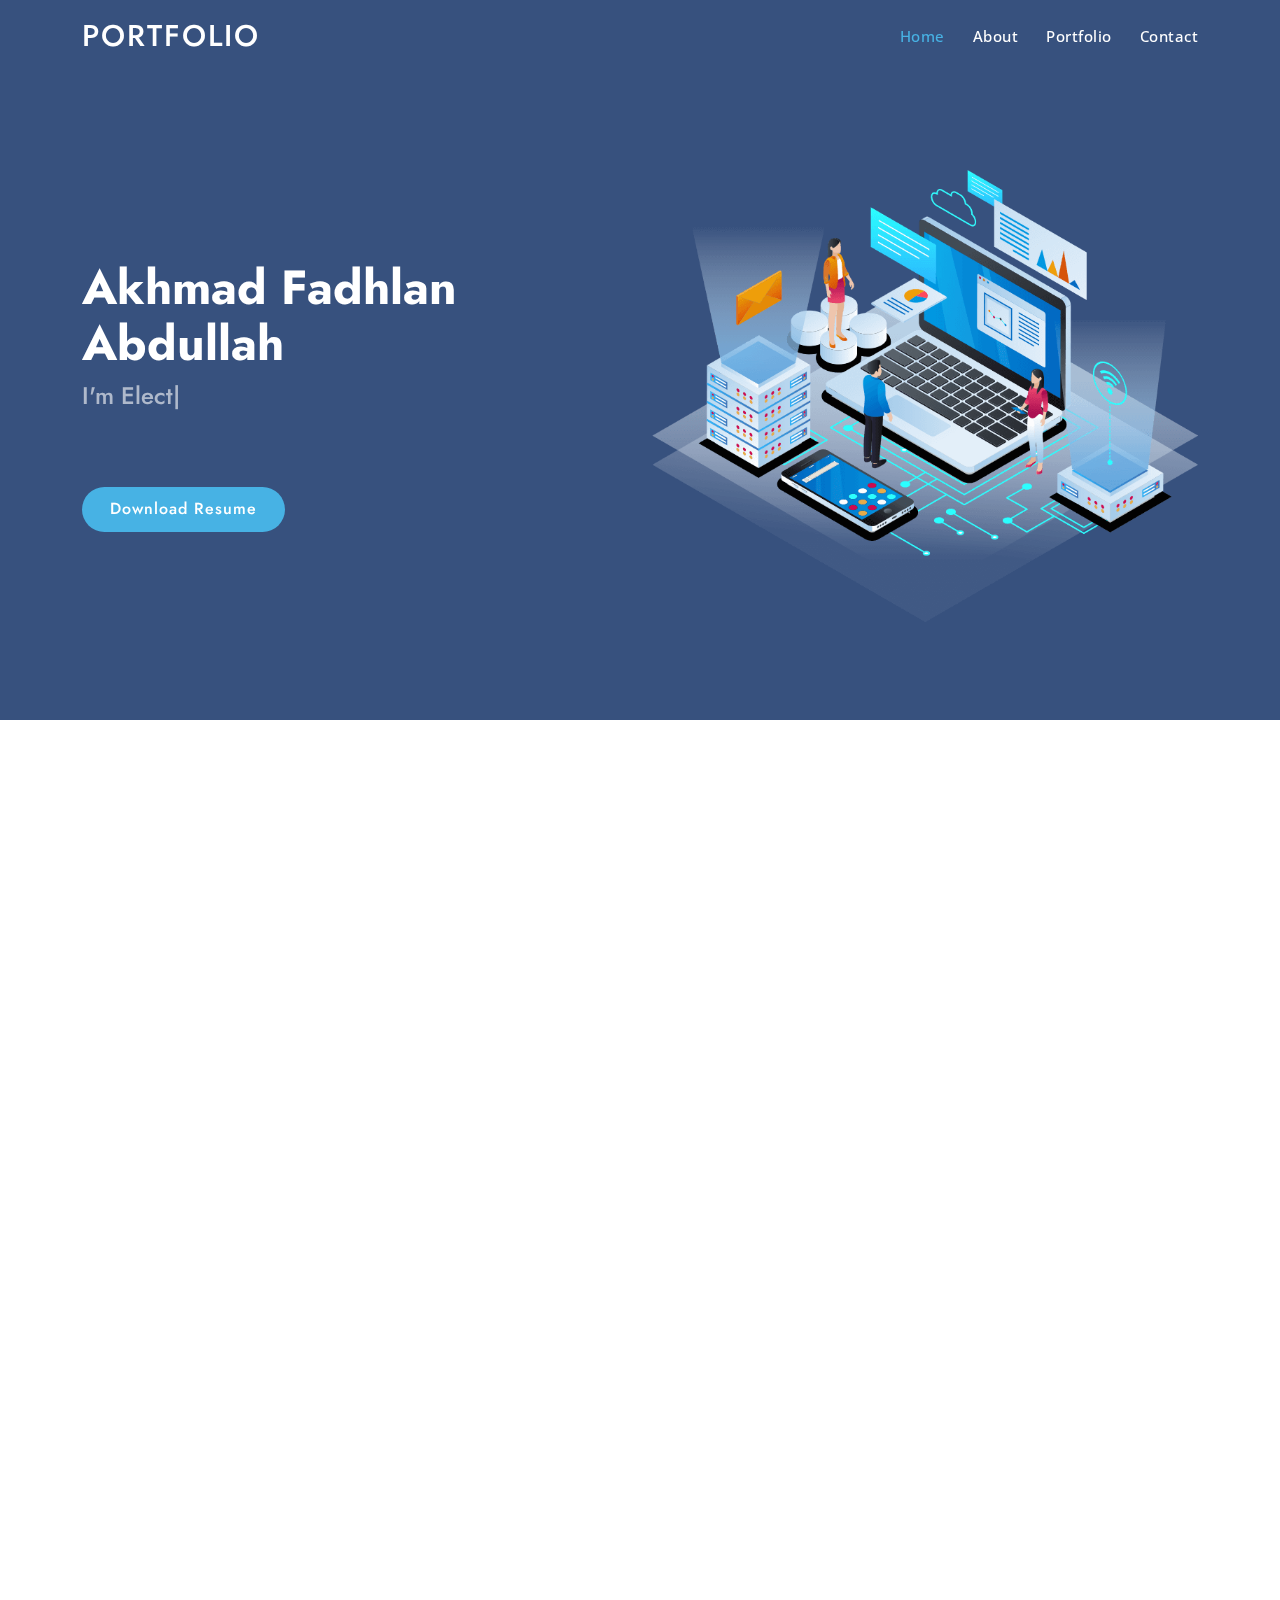
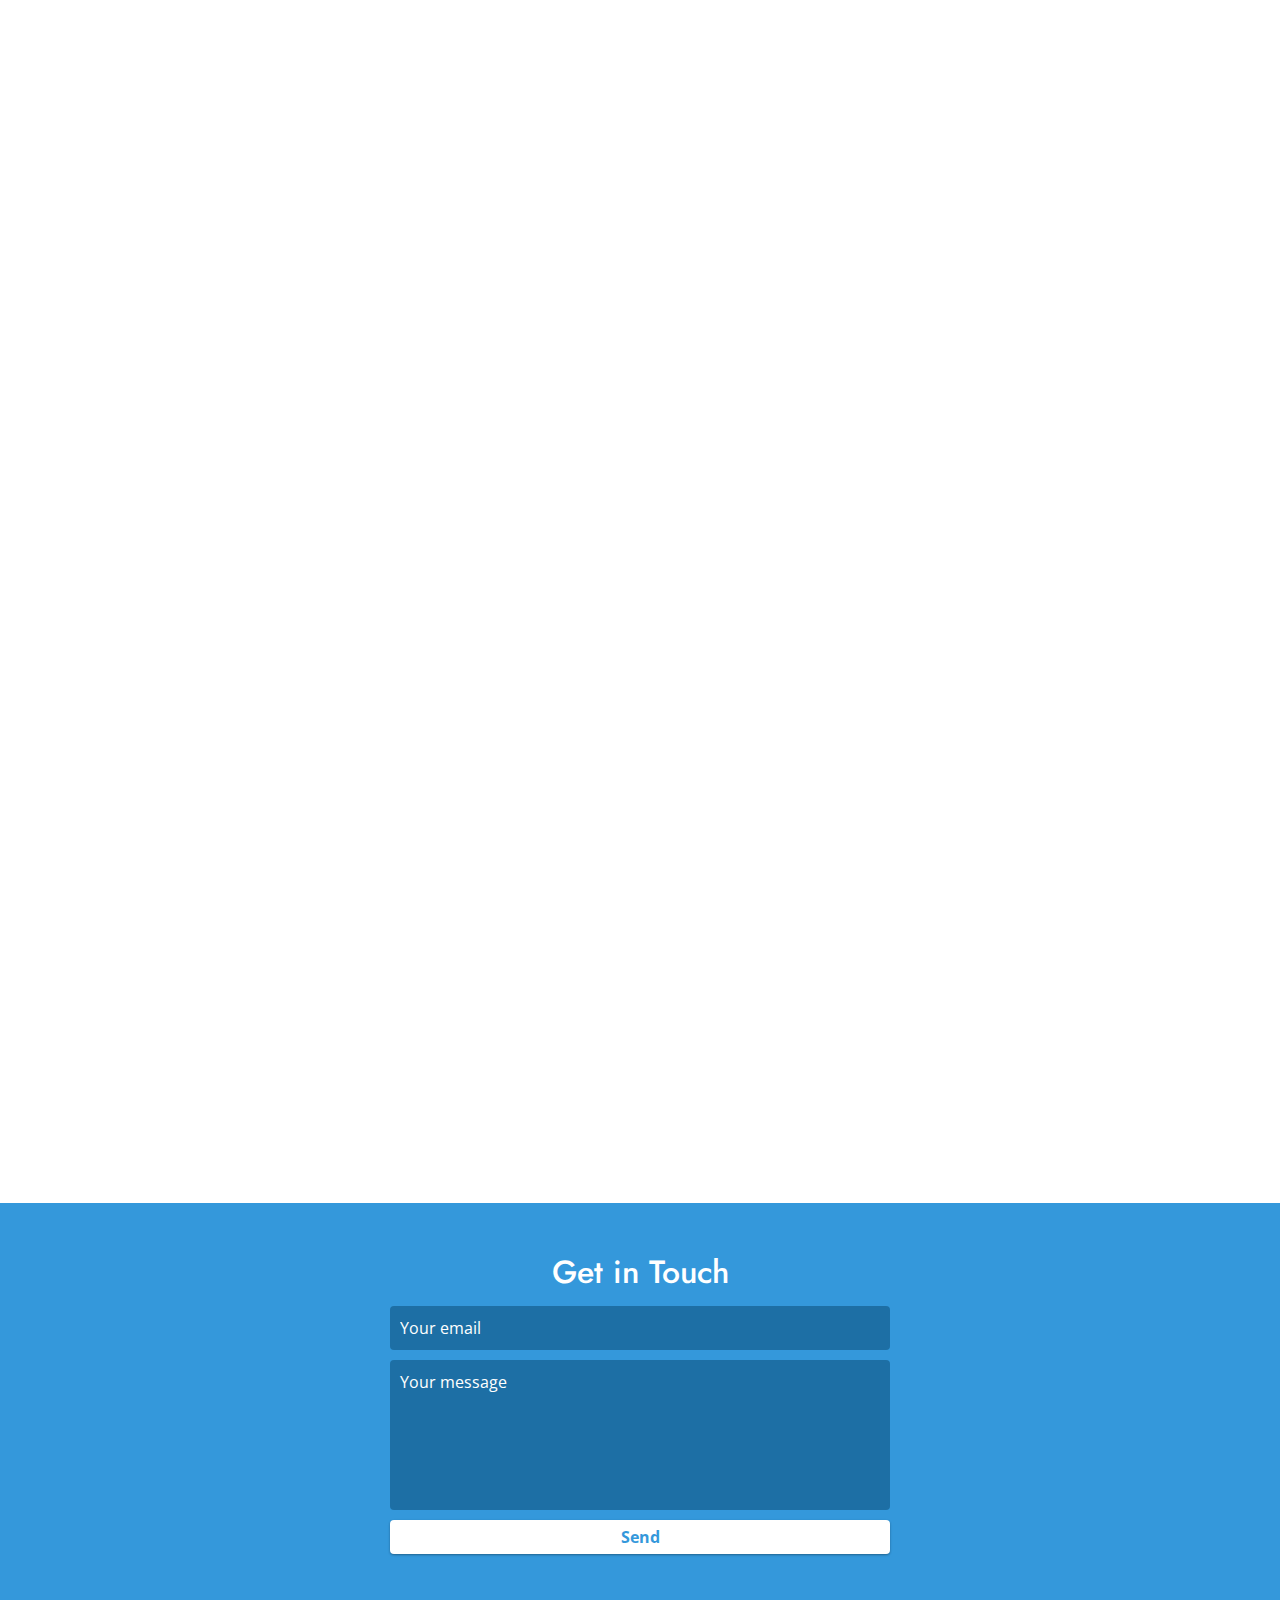
==== commit f1e87eef: "Update index.html" ====
--- a/index.html
+++ b/index.html
@@ -149,7 +149,7 @@
         </div>
         
         <div class="col-lg-4 col-md-6 portfolio-item filter-web">
-          <div class="portfolio-img"><img src="assets/img/portfolio/9.JPG" class="img-fluid" alt=""></div>
+          <div class="portfolio-img"><img src="assets/img/portfolio/9.jpg" class="img-fluid" alt=""></div>
         </div>
         
         <div class="col-lg-4 col-md-6 portfolio-item filter-web">
@@ -178,6 +178,16 @@
           <div class="portfolio-img">
             <video width="400px" height="350px" controls>
               <source src="assets/img/portfolio/4.mp4" type="video/mp4">
+              Browsermu tidak mendukung tag ini, upgrade donk!
+            </video>
+          </div>
+        </div>
+      </div>
+        
+          <div class="col-lg-4 col-md-6 portfolio-item filter-app">
+          <div class="portfolio-img">
+            <video width="400px" height="350px" controls>
+              <source src="assets/img/portfolio/p1.mp4" type="video/mp4">
               Browsermu tidak mendukung tag ini, upgrade donk!
             </video>
           </div>
